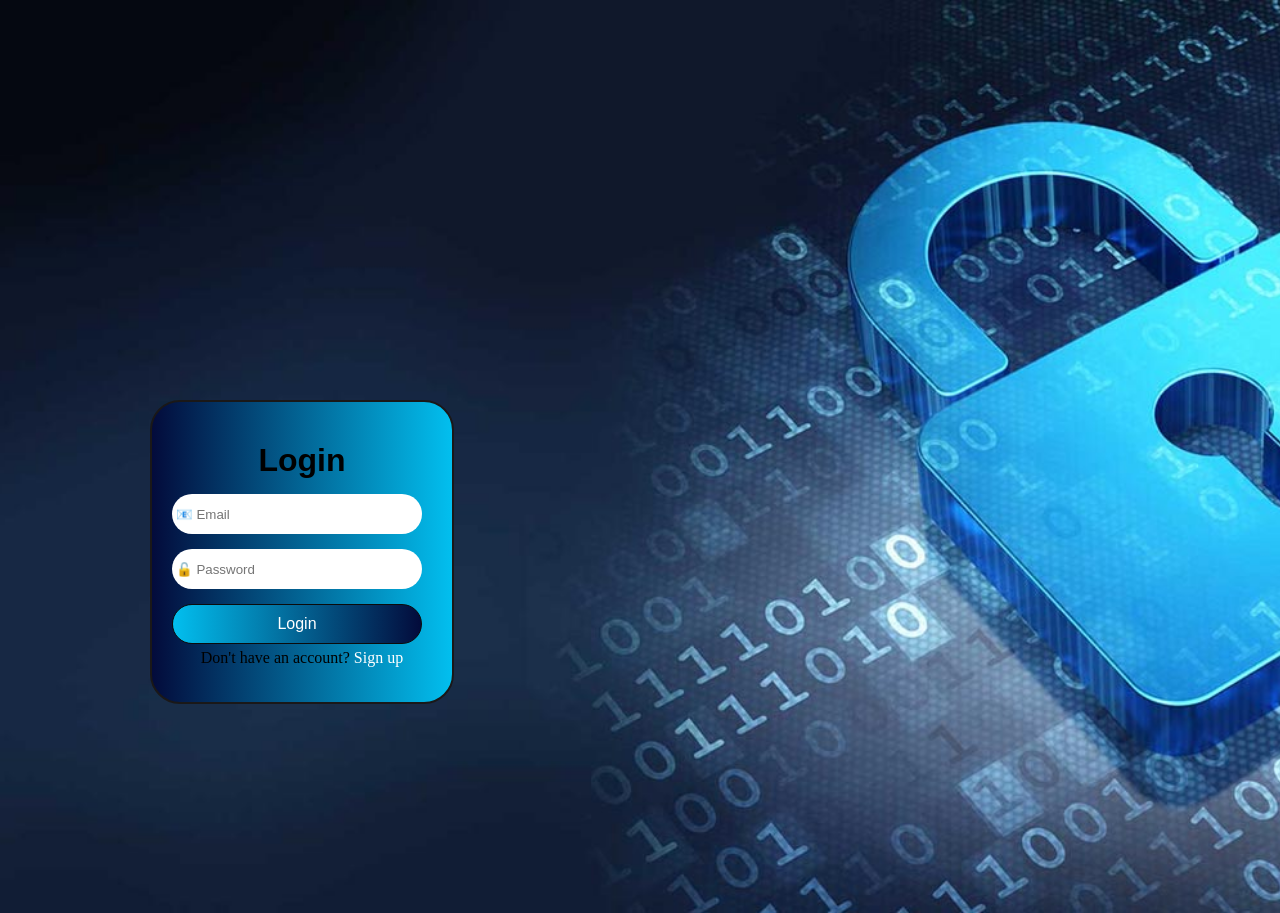
==== index.html @ 2dff7520 "Login page clone" ====
<!DOCTYPE html>
<html lang="en">
<head>
    <meta charset="UTF-8">
    <meta name="viewport" content="width=device-width, initial-scale=1.0">
    <title>Document</title>
    <link rel="stylesheet" href="./style.css">
</head>
<body class="bg-image">
        <div class="box">
            <h1 class="head">Login</h1>
            <input type="text" name="email" placeholder= " 📧 Email " required>
            <input type="text" name="pass" placeholder= " 🔓 Password ">
            <button class="button">Login</button>
            <div class="cntr">Don't have an account? <span class="sign">Sign up</span> </div>
        </div>

</body>
</html>
---- style.css ----
*{
    padding: 0;
    margin: 0;
}
.bg-image{
    background-image: url(./images/bgimage.jpg);
    width: 100%;
    background-repeat: no-repeat;
    background-size: cover;
    background-position: center;
    height: 57vh;
}

.box{
    width: 300px;
    height: 300px;
    border: 2px solid rgb(26, 24, 24);
    margin: 400px 150px;
    background: linear-gradient( to right, #030B3B, #02BFEF );
    border-radius: 30px;

}
.head{
    text-align: center;
    margin-top: 40px;
    font-family: Arial, Helvetica, sans-serif;
}
.box input{
    height: 40px;
    width: 250px;
    margin-top: 15px;
    margin-left: 20px;
    border-radius: 30px;
    border: none;
    cursor: grab;

}

.button{
    height: 40px;
    width: 250px;
    margin-top: 15px;
    margin-left: 20px;
    border-radius: 30px;
    color: white;
    border: 1px groove rgb(12, 11, 11);
    background: linear-gradient( to right, #02BFEF, #030B3B );
    font-size: medium;
    cursor: grab;
}
.cntr{
    margin-top: 5px;
    text-align: center;
}
.sign{
    color: white;
    cursor: grab;
}
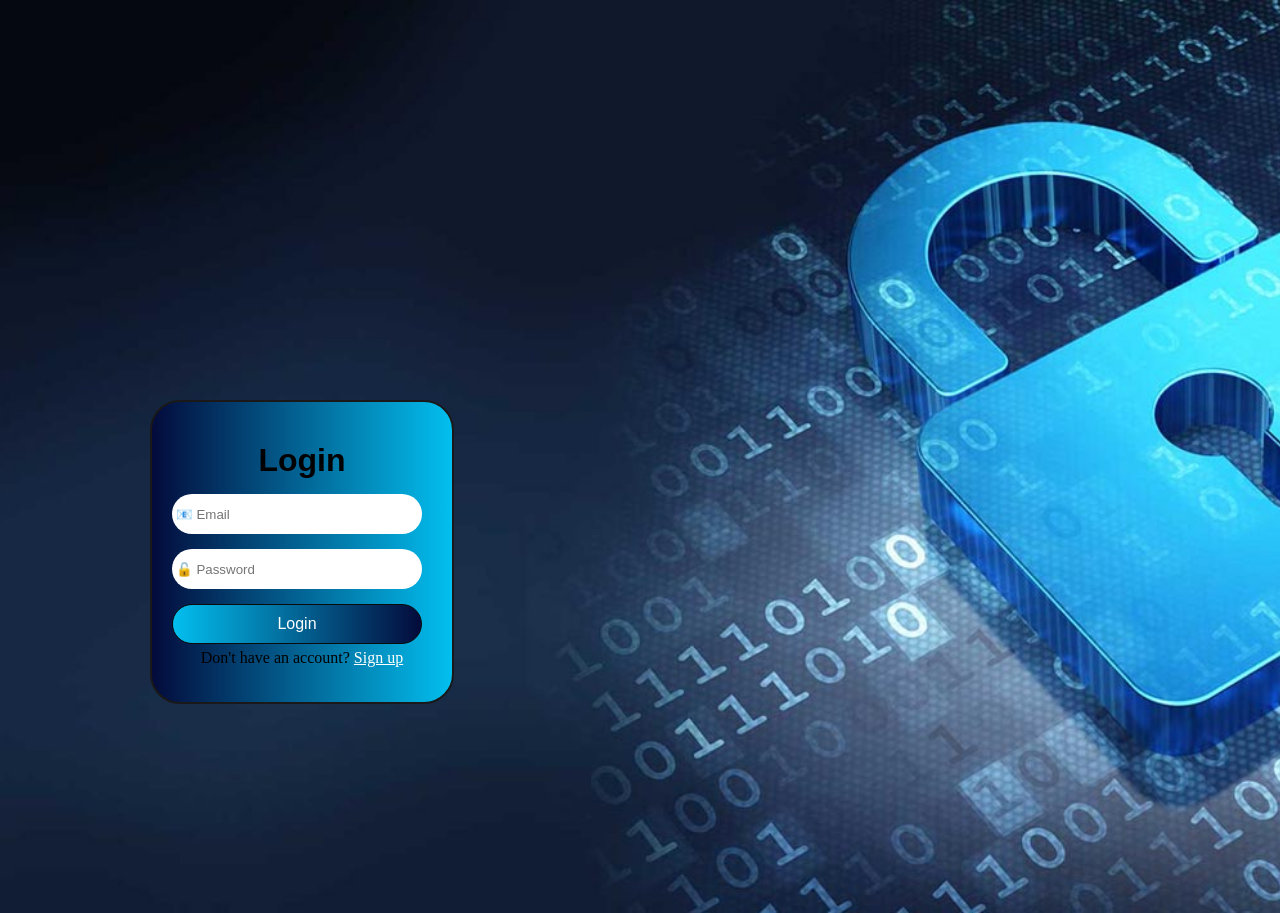
==== commit 42bd8725: "Login Clone" ====
--- a/index.html
+++ b/index.html
@@ -12,7 +12,7 @@
             <input type="text" name="email" placeholder= " 📧 Email " required>
             <input type="text" name="pass" placeholder= " 🔓 Password ">
             <button class="button">Login</button>
-            <div class="cntr">Don't have an account? <span class="sign">Sign up</span> </div>
+            <div class="cntr">Don't have an account? <a class="sign" href="./signup.html"> Sign up</a></div>
         </div>
 
 </body>
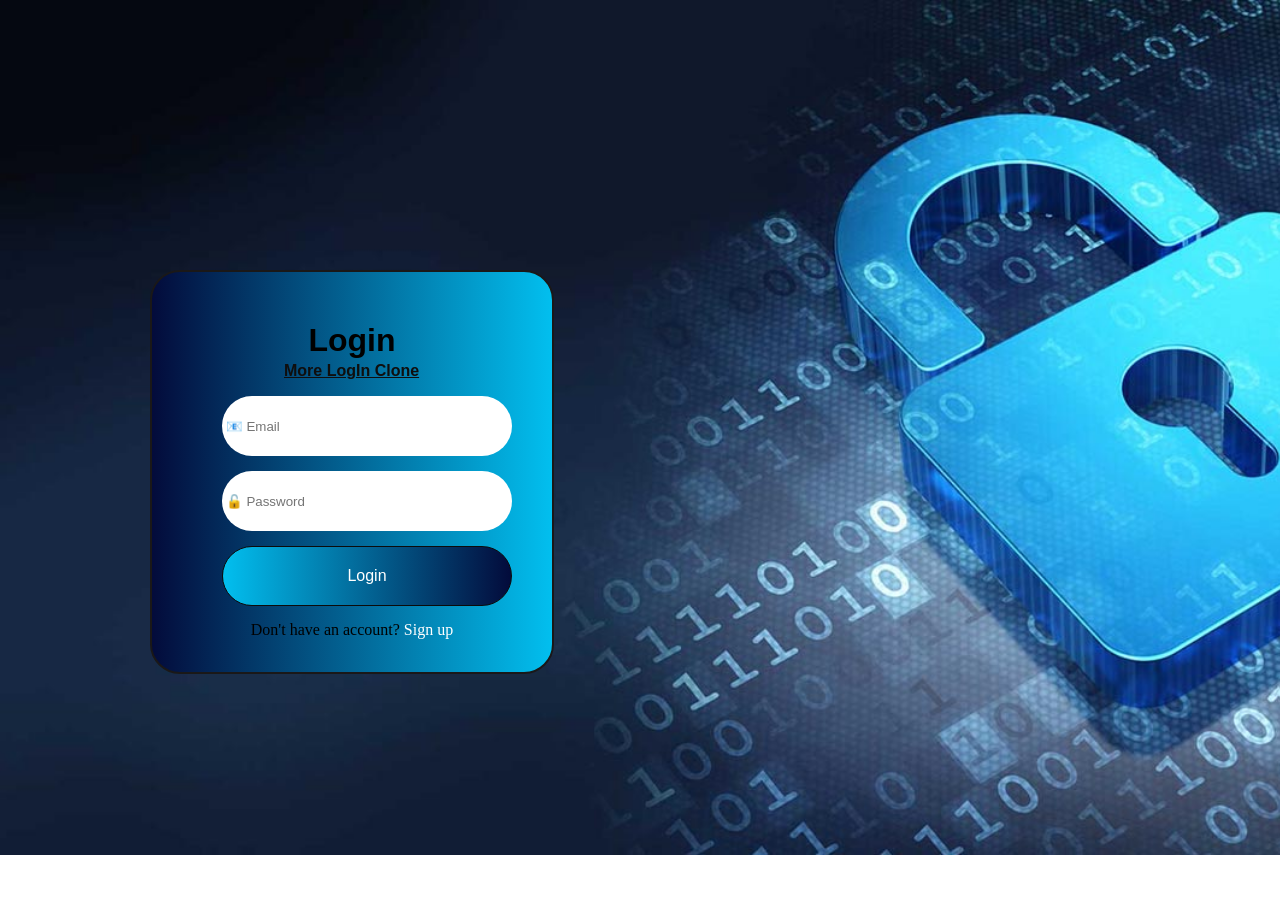
==== commit d0694aa2: "Login Clones" ====
--- a/index.html
+++ b/index.html
@@ -9,11 +9,11 @@
 <body class="bg-image">
         <div class="box">
             <h1 class="head">Login</h1>
+            <h3><a href="./Login page clone/index.html">More LogIn Clone</a></h3>
             <input type="text" name="email" placeholder= " 📧 Email " required>
             <input type="text" name="pass" placeholder= " 🔓 Password ">
             <button class="button">Login</button>
             <div class="cntr">Don't have an account? <a class="sign" href="./signup.html"> Sign up</a></div>
         </div>
-
 </body>
 </html>
--- a/style.css
+++ b/style.css
@@ -8,39 +8,40 @@
     background-repeat: no-repeat;
     background-size: cover;
     background-position: center;
-    height: 57vh;
+    height: 65vh;
 }
 
 .box{
-    width: 300px;
-    height: 300px;
+    width: 400px;
+    height: 400px;
     border: 2px solid rgb(26, 24, 24);
-    margin: 400px 150px;
+    margin: 270px 150px;
     background: linear-gradient( to right, #030B3B, #02BFEF );
     border-radius: 30px;
+    
 
 }
 .head{
     text-align: center;
-    margin-top: 40px;
+    margin-top: 50px;
     font-family: Arial, Helvetica, sans-serif;
 }
 .box input{
-    height: 40px;
-    width: 250px;
+    height: 60px;
+    width: 290px;
     margin-top: 15px;
-    margin-left: 20px;
-    border-radius: 30px;
+    margin-left: 70px;
+    border-radius:30px;
     border: none;
     cursor: grab;
 
 }
 
 .button{
-    height: 40px;
-    width: 250px;
+    height: 60px;
+    width: 290px;
     margin-top: 15px;
-    margin-left: 20px;
+    margin-left: 70px;
     border-radius: 30px;
     color: white;
     border: 1px groove rgb(12, 11, 11);
@@ -49,10 +50,20 @@
     cursor: grab;
 }
 .cntr{
-    margin-top: 5px;
+    margin-top: 15px;
     text-align: center;
 }
 .sign{
     color: white;
     cursor: grab;
+    text-decoration: none;
+}
+h3 a{
+    color: rgb(15, 14, 14);
+    margin-left: 33%;
+    text-decoration: none;
+    font-size: medium;
+    font-family: 'Segoe UI', Tahoma, Geneva, Verdana, sans-serif;
+    padding-top: 10px;
+    text-decoration: underline;
 }
